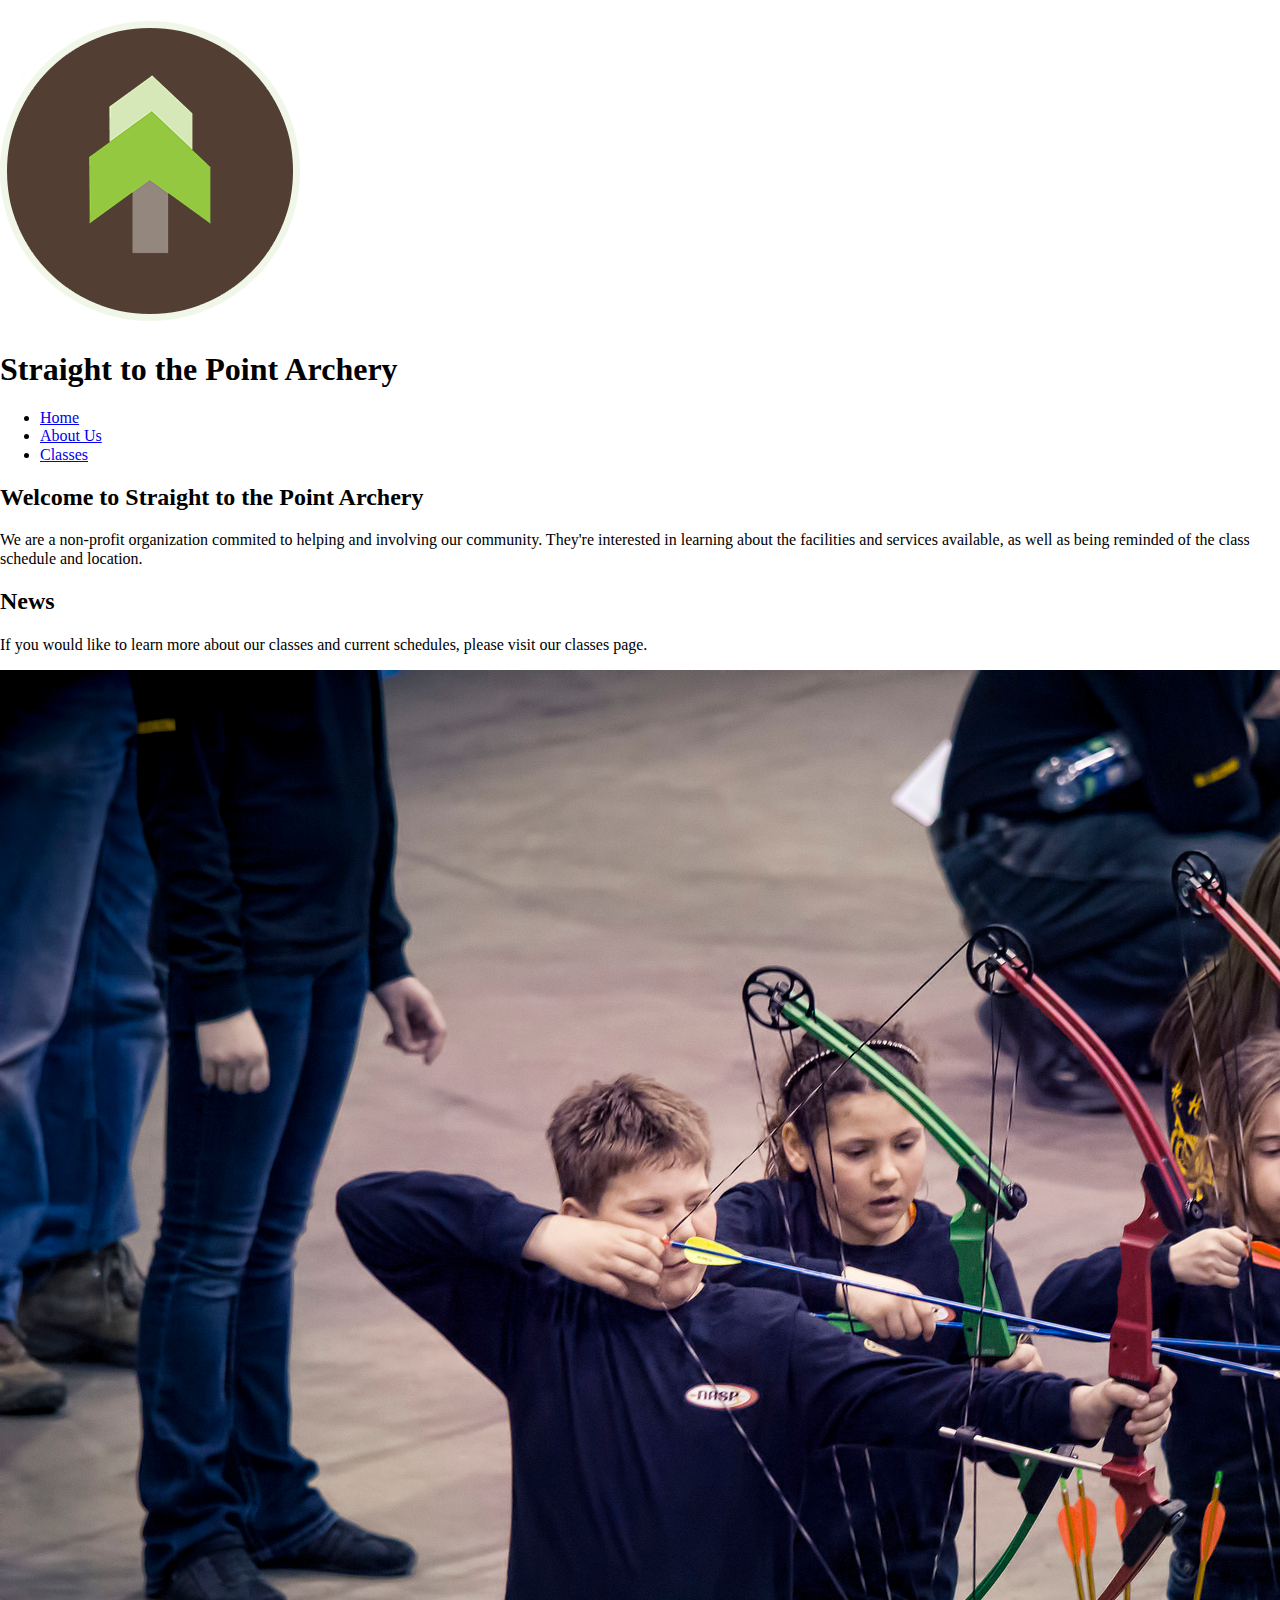
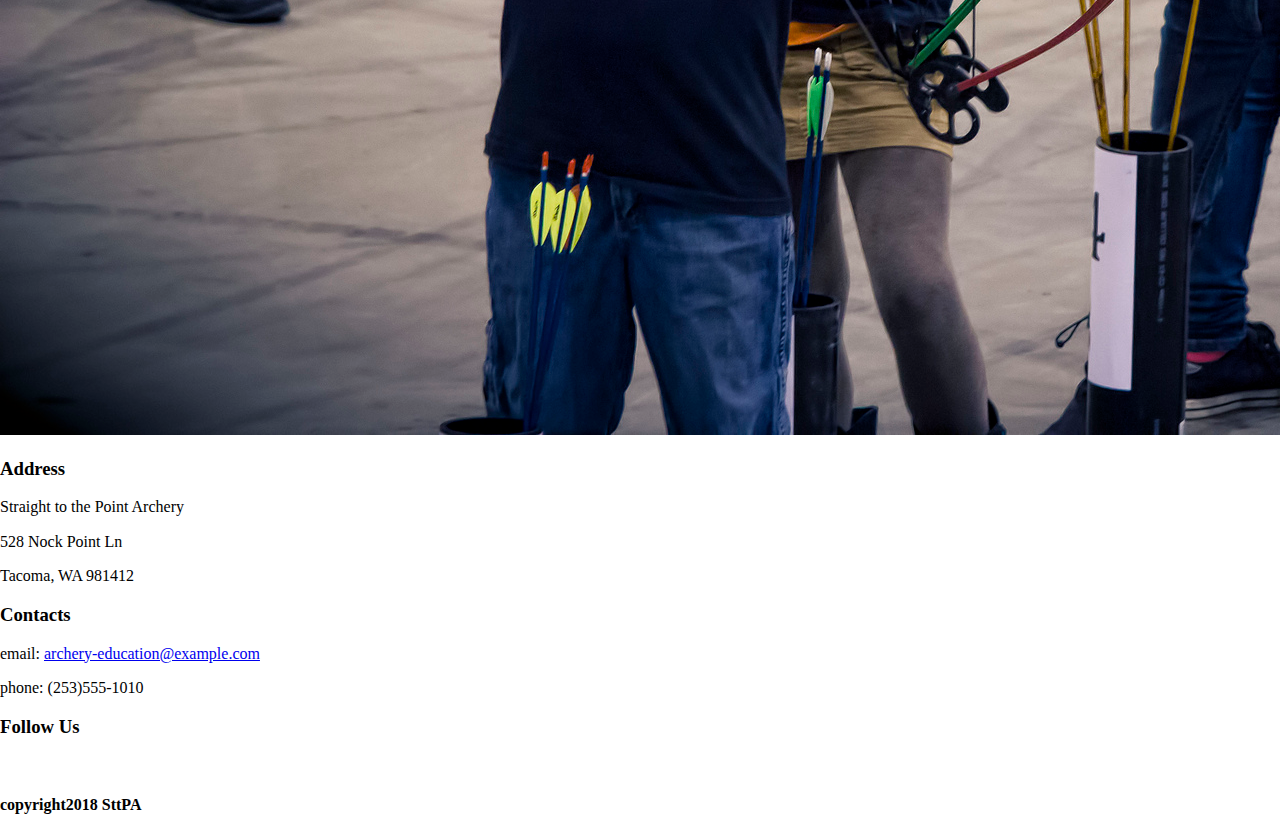
==== index.html @ 83cccd44 "Final Project" ====
<!doctype html>
<html lang="en">
	<head>
		<meta charset="UTF-8">
		<meta name="description" content="Final Project">
		<meta name="keywords" content="HTML, CSS, Archery, Non-profit organization, Non profit, organization, activities, after school activities, Fitness, Bow and Arrow, Bow, Arrows, Mastery, Archer, Class, Not for profit, lessons">
		<meta name="author" content="Archie Pape-Valdez">
		<meta name="viewport" content="width-device-width, initial-scale=1, maximum-width=1">
		<link href="https://fonts.googleapis.com/css?family=Cabin+Condensed" rel="stylesheet">
		<link rel="stylesheet" type="text/css" href="./styles/normalize.css">
		<link rel="stylesheet" type="text/css" href="./styles/index.css">
	
		<title>Straight to the Point Archery</title>
	</head>
	
	<body>
		<header class="header">
			<section class="header-flex-left">
					<h1>
						<a href="index.html"><img src="./images/logo.png" alt="Sthp Logo"></a>
						<span class="line-bg1">&nbsp;</span>
						<span class="line-bg2">&nbsp;</span>
					</h1>
					<h1 class="header-title">Straight to the Point Archery</h1>
			</section>
		</header>	
		
		<nav>
			<ul class="flex-nav">
				<li><a href="index.html">Home</a></li>
				<li><a href="aboutus.html">About Us</a></li>
				<li><a href="classes.html">Classes</a></li>
			</ul>
		</nav>
		
		<section class="introduction">
			<article class="left-items">
				<h2>Welcome to Straight to the Point Archery</h2>
					<p>We are a non-profit organization commited to helping and involving our community. They're interested in learning about the facilities and services available, as well as being reminded of the class schedule and location.</p>
				<h2 class="news">News</h2>
					<p>If you would like to learn more about our classes and current schedules, please visit our classes page.</p>
					<p><img class="class1-pic" src="images/class1.jpg" alt="Kids Archery"></p>
			</article>
			
			<article class="mid-items">
					<span class="map"></span>
			</article>	
			
			<aside class="right-items">
				<h3>Address</h3>
					<p>Straight to the Point Archery</p>
					<p>528 Nock Point Ln</p>
					<p>Tacoma, WA 981412</p>
				<h3>Contacts</h3>
				<p>email: <a href="#">archery-education@example.com</a></p>
					<p>phone: (253)555-1010</p>
				<h3>Follow Us</h3>
			</aside>
		</section>
	
		<footer class="flex-footer">
			<span class="line-footer">&nbsp;</span>
			<h4>copyright2018 SttPA</h4>
		</footer>
		
		
	</body>
</html>
---- styles/index.css ----
/* CSS Document 16px=1rem */
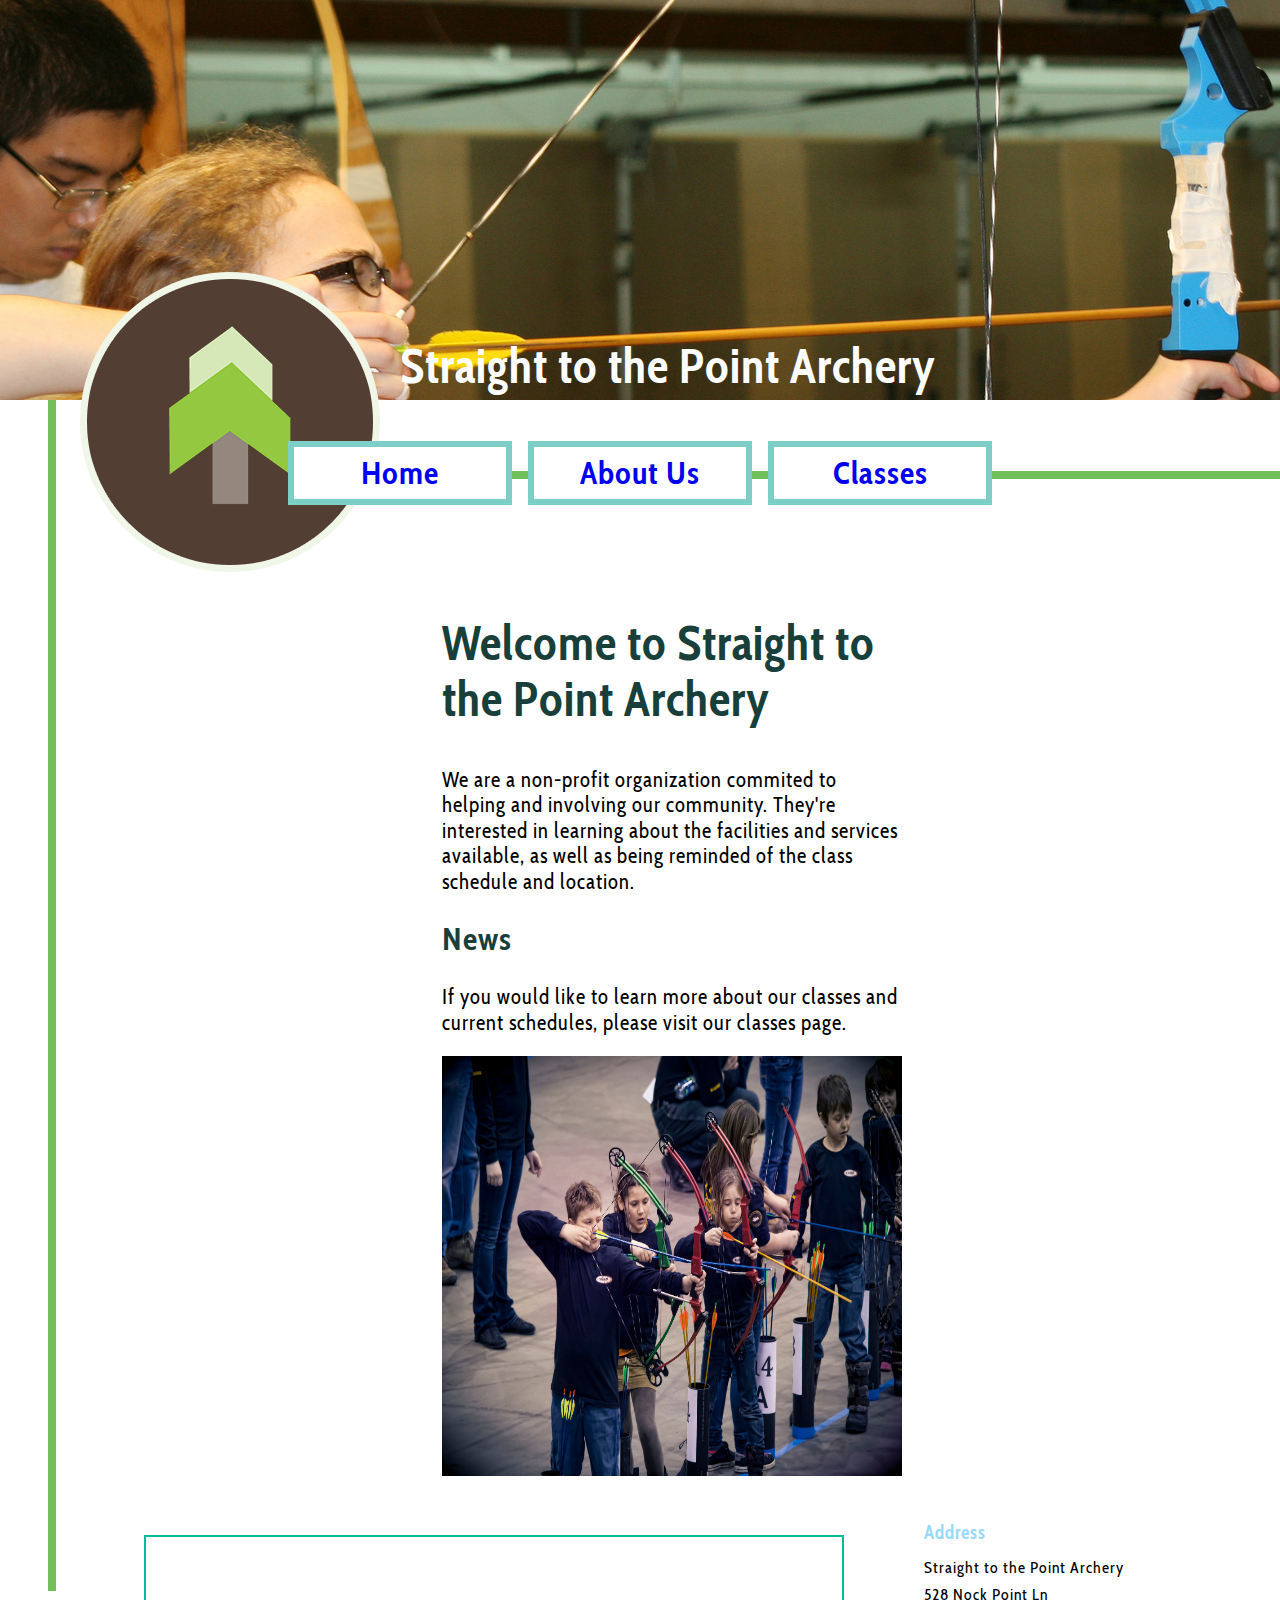
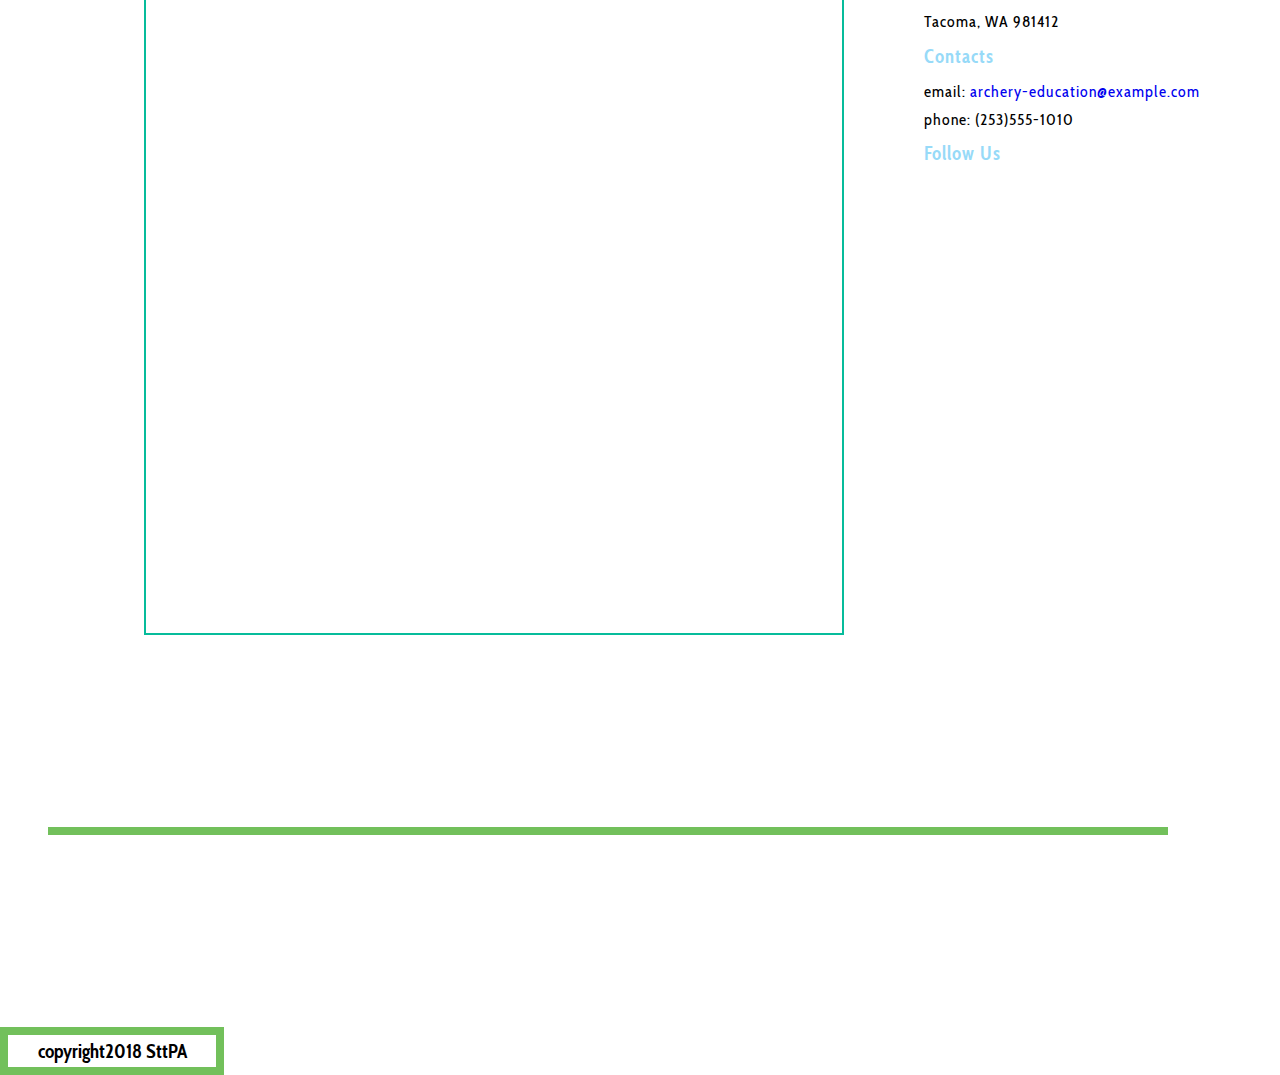
==== commit ae1f72d3: "map added" ====
--- a/index.html
+++ b/index.html
@@ -42,9 +42,11 @@
 					<p><img class="class1-pic" src="images/class1.jpg" alt="Kids Archery"></p>
 			</article>
 			
-			<article class="mid-items">
-					<span class="map"></span>
-			</article>	
+			<section class="mid-items">
+				<article class="mapWrapper">
+					 <iframe src="https://www.google.com/maps/embed?pb=!1m18!1m12!1m3!1d2680.2364334910108!2d-122.32920748423813!3d47.79625237919771!2m3!1f0!2f0!3f0!3m2!1i1024!2i768!4f13.1!3m3!1m2!1s0x54901aa15e85d991%3A0x2b6aa1315a8d11cf!2sThe+Nock+Point!5e0!3m2!1sen!2sus!4v1511898402344" allowfullscreen></iframe>	
+			</article>
+			</section>
 			
 			<aside class="right-items">
 				<h3>Address</h3>
--- a/styles/index.css
+++ b/styles/index.css
@@ -1 +1,182 @@
-/* CSS Document 16px=1rem */+/* CSS document 16px=1rem */
+* {
+	 margin: 0, auto;
+	 padding: 0;
+	 box-sizing: border-box;
+	 list-style-type: none;
+	 text-decoration: none;
+	 font-family: 'Cabin Condensed', sans-serif;
+	}
+
+img {
+		 max-width: 100%;
+		 height: auto;
+		}
+
+.header {
+				 background-color: #72C05B;
+				 background-image: url(../images/class2b.jpg);
+				 background-repeat: no-repeat;
+				 background-attachment: fixed;
+				 background-position: top;
+				 width: 100%;
+				 height: 25rem;
+				 top: 0;
+				 display: inline-flex;
+				}
+
+.header-flex-left {
+									 display: flex;
+							     flex-flow: row wrap;
+									 color: #ffffff;
+									 font-size: 1.5rem;
+									 padding: 15rem 0 0 5rem;
+						 			}
+
+.header-title {
+							 letter-spacing: 1px;
+							 position: absolute;
+							 margin: 6.2rem 0 0 20rem;
+							}
+
+.line-bg1 {
+					 float: left;
+					 width: 8px;
+					 height: 24.8em;
+					 margin: 8rem 0 0 -2rem;
+					 background-color: #72C05B;
+					}
+
+.line-bg2 {
+					 float: right;
+					 position: relative;
+					 width: 50em;
+					 height: 8px;
+					 margin: -7rem 0 0 1rem;
+					 background-color: #72C05B;
+					 z-index: -1;
+					}
+
+.flex-nav {
+					 display: flex;
+					 flex-flow: row wrap;
+					 margin-top: -9rem;
+					 justify-content: center;
+					}
+
+.flex-nav > li { 
+								margin: 8px;
+								padding: 8px;
+								background-color: white;
+								border: 6px solid #7ECEC8;
+								width: 14rem;
+								height: 4rem;
+								font-size: 2rem;
+								font-weight: 850;
+								letter-spacing: 1px;
+								color: #7ECEC8;
+								text-align: center;
+							 }
+a:active {
+					background-color: #A9EDE6;
+					width: 14rem;
+					height: 5rem;
+				 }
+
+/* Mid Contents */
+.introduction {
+							 display: flex;
+							 flex-flow: row wrap;
+							 justify-content: space-evenly;
+							 padding: 3rem 2rem 0 6rem;
+						 }
+
+.left-items {
+						 width: 40%;
+						 font-size: 2rem;
+						 letter-spacing: 1px;
+						}
+
+.mid-items {
+						float: right;
+						width: 700px;
+						height: 700px;
+						margin-left: 2rem;
+					 }
+
+.mapWrapper {
+ 						 padding-bottom: 10%;
+ 						 padding-top: 2em;
+						}
+
+.mapWrapper iframe {
+ 										top: 0;
+ 										left: 10%;
+ 										width: 100%;
+ 										height: 700px;
+ 										border: solid 2px #06BC9B;
+									}
+
+.right-items {
+							font-size: 1rem;
+							letter-spacing: 1px;
+							margin: 0 2rem 0 4rem;
+							clear: both;
+						 }
+
+.news {
+			 font-size: 2rem;
+			 letter-spacing: 1px;
+			 color: #193F3B;
+			}
+
+h2 {
+		color: #193F3B;
+	 }
+
+h3 { 
+		font-weight: 700;
+		color: #97DAF8;
+	 }
+
+article p {
+					 font-size: 1.3rem;
+					 line-height: 1.6rem;
+					}
+
+.class1-pic {
+						 width: 720px;
+						 height: 420px;
+						 background-size: contain;
+						}
+
+aside p {
+				 line-height: 0.7rem;
+				}
+
+/* Footer Content */
+.flex-footer {
+						 	display: flex;
+							flex-flow: row wrap;
+							justify-content: flex-start;
+						 }
+
+.line-footer {
+					 		width: 70em;
+					 		height: 8px;
+					 		margin: 14rem 0 0 3rem;
+					 		background-color: #72C05B;
+					 		background-size: 100%;
+					 		z-index: 1;
+						 }
+
+h4 {
+		background-color: #ffffff;
+		border: 8px solid #72C05B;
+		width: 14rem;
+		height: 3rem;
+		font-size: 1.2rem;
+		text-align: center;
+		margin: 12rem 0 0 0;
+		padding: 0.3rem;
+	 }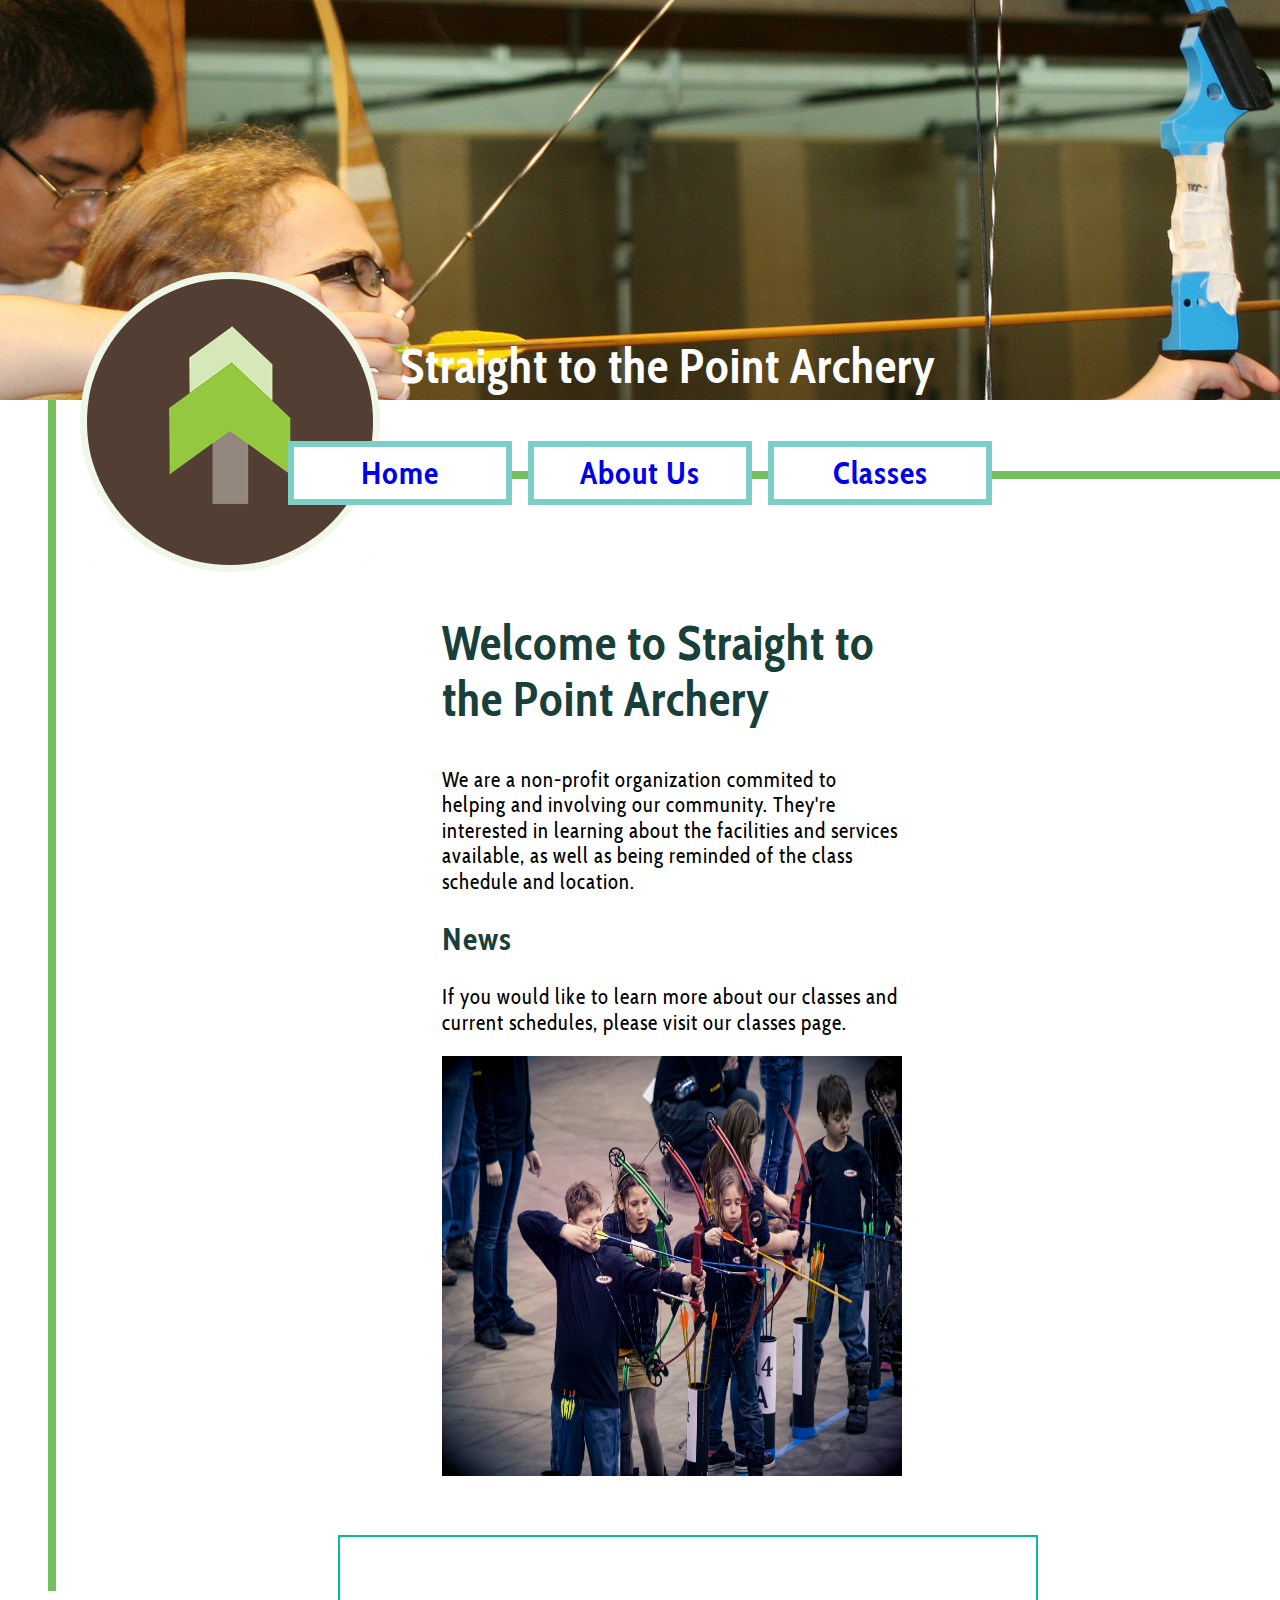
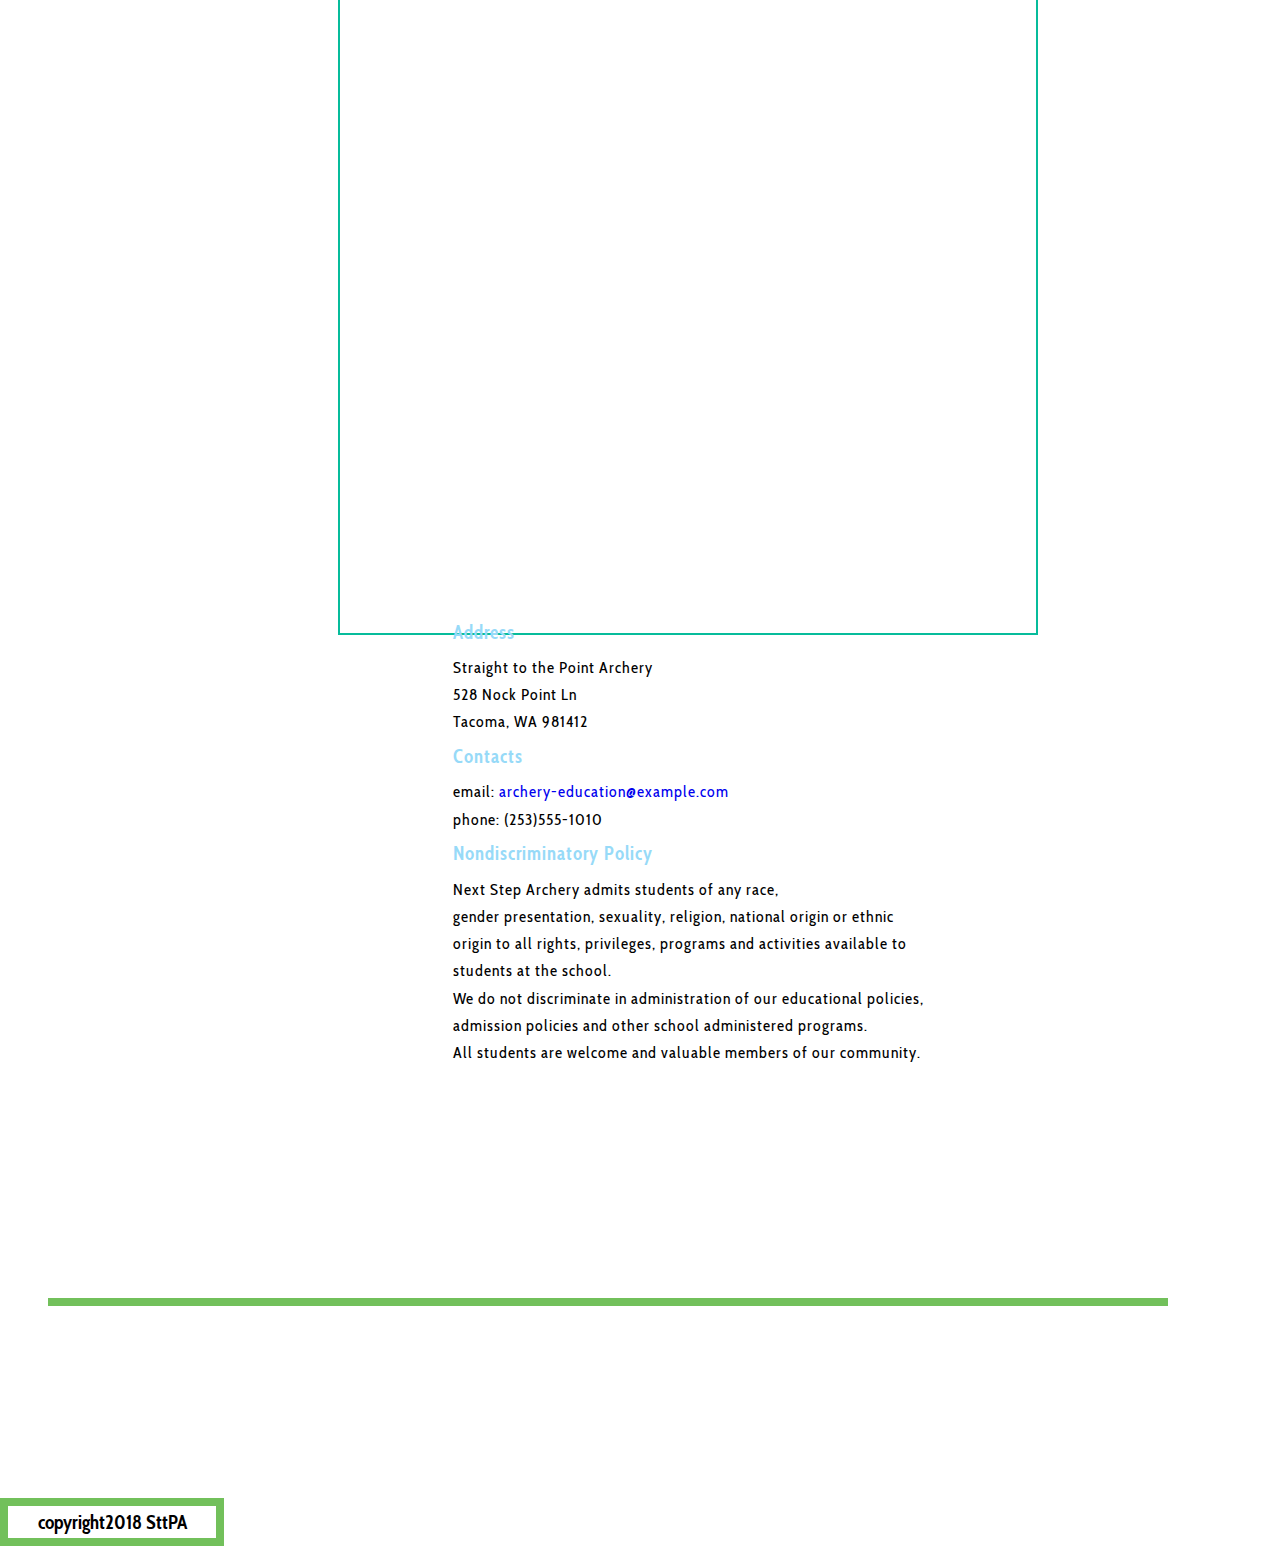
==== commit 57148117: "html update" ====
--- a/index.html
+++ b/index.html
@@ -56,7 +56,13 @@
 				<h3>Contacts</h3>
 				<p>email: <a href="#">archery-education@example.com</a></p>
 					<p>phone: (253)555-1010</p>
-				<h3>Follow Us</h3>
+				<h3>Nondiscriminatory Policy</h3>
+					<p>Next Step Archery admits students of any race,</p> 
+					<p>gender presentation, sexuality, religion, national origin or ethnic</p> 
+					<p>origin to all rights, privileges, programs and activities available to</p>
+					<p>students at the school.</p> 
+					<p>We do not discriminate in administration of our educational policies,</p> 
+					<p>admission policies and other school administered programs.</p> <p>All students are welcome and valuable members of our community.</p>
 			</aside>
 		</section>
 	
--- a/styles/index.css
+++ b/styles/index.css
@@ -1,182 +1,182 @@
-/* CSS document 16px=1rem */
-* {
-	 margin: 0, auto;
-	 padding: 0;
-	 box-sizing: border-box;
-	 list-style-type: none;
-	 text-decoration: none;
-	 font-family: 'Cabin Condensed', sans-serif;
-	}
-
-img {
-		 max-width: 100%;
-		 height: auto;
-		}
-
-.header {
-				 background-color: #72C05B;
-				 background-image: url(../images/class2b.jpg);
-				 background-repeat: no-repeat;
-				 background-attachment: fixed;
-				 background-position: top;
-				 width: 100%;
-				 height: 25rem;
-				 top: 0;
-				 display: inline-flex;
-				}
-
-.header-flex-left {
-									 display: flex;
-							     flex-flow: row wrap;
-									 color: #ffffff;
-									 font-size: 1.5rem;
-									 padding: 15rem 0 0 5rem;
-						 			}
-
-.header-title {
-							 letter-spacing: 1px;
-							 position: absolute;
-							 margin: 6.2rem 0 0 20rem;
-							}
-
-.line-bg1 {
-					 float: left;
-					 width: 8px;
-					 height: 24.8em;
-					 margin: 8rem 0 0 -2rem;
-					 background-color: #72C05B;
-					}
-
-.line-bg2 {
-					 float: right;
-					 position: relative;
-					 width: 50em;
-					 height: 8px;
-					 margin: -7rem 0 0 1rem;
-					 background-color: #72C05B;
-					 z-index: -1;
-					}
-
-.flex-nav {
-					 display: flex;
-					 flex-flow: row wrap;
-					 margin-top: -9rem;
-					 justify-content: center;
-					}
-
-.flex-nav > li { 
-								margin: 8px;
-								padding: 8px;
-								background-color: white;
-								border: 6px solid #7ECEC8;
-								width: 14rem;
-								height: 4rem;
-								font-size: 2rem;
-								font-weight: 850;
-								letter-spacing: 1px;
-								color: #7ECEC8;
-								text-align: center;
-							 }
-a:active {
-					background-color: #A9EDE6;
-					width: 14rem;
-					height: 5rem;
-				 }
-
-/* Mid Contents */
-.introduction {
-							 display: flex;
-							 flex-flow: row wrap;
-							 justify-content: space-evenly;
-							 padding: 3rem 2rem 0 6rem;
-						 }
-
-.left-items {
-						 width: 40%;
-						 font-size: 2rem;
-						 letter-spacing: 1px;
-						}
-
-.mid-items {
-						float: right;
-						width: 700px;
-						height: 700px;
-						margin-left: 2rem;
-					 }
-
-.mapWrapper {
- 						 padding-bottom: 10%;
- 						 padding-top: 2em;
-						}
-
-.mapWrapper iframe {
- 										top: 0;
- 										left: 10%;
- 										width: 100%;
- 										height: 700px;
- 										border: solid 2px #06BC9B;
-									}
-
-.right-items {
-							font-size: 1rem;
-							letter-spacing: 1px;
-							margin: 0 2rem 0 4rem;
-							clear: both;
-						 }
-
-.news {
-			 font-size: 2rem;
-			 letter-spacing: 1px;
-			 color: #193F3B;
-			}
-
-h2 {
-		color: #193F3B;
-	 }
-
-h3 { 
-		font-weight: 700;
-		color: #97DAF8;
-	 }
-
-article p {
-					 font-size: 1.3rem;
-					 line-height: 1.6rem;
-					}
-
-.class1-pic {
-						 width: 720px;
-						 height: 420px;
-						 background-size: contain;
-						}
-
-aside p {
-				 line-height: 0.7rem;
-				}
-
-/* Footer Content */
-.flex-footer {
-						 	display: flex;
-							flex-flow: row wrap;
-							justify-content: flex-start;
-						 }
-
-.line-footer {
-					 		width: 70em;
-					 		height: 8px;
-					 		margin: 14rem 0 0 3rem;
-					 		background-color: #72C05B;
-					 		background-size: 100%;
-					 		z-index: 1;
-						 }
-
-h4 {
-		background-color: #ffffff;
-		border: 8px solid #72C05B;
-		width: 14rem;
-		height: 3rem;
-		font-size: 1.2rem;
-		text-align: center;
-		margin: 12rem 0 0 0;
-		padding: 0.3rem;
+/* CSS document 16px=1rem */
+* {
+	 margin: 0, auto;
+	 padding: 0;
+	 box-sizing: border-box;
+	 list-style-type: none;
+	 text-decoration: none;
+	 font-family: 'Cabin Condensed', sans-serif;
+	}
+
+img {
+		 max-width: 100%;
+		 height: auto;
+		}
+
+.header {
+				 background-color: #72C05B;
+				 background-image: url(../images/class2b.jpg);
+				 background-repeat: no-repeat;
+				 background-attachment: fixed;
+				 background-position: top;
+				 width: 100%;
+				 height: 25rem;
+				 top: 0;
+				 display: inline-flex;
+				}
+
+.header-flex-left {
+									 display: flex;
+							     flex-flow: row wrap;
+									 color: #ffffff;
+									 font-size: 1.5rem;
+									 padding: 15rem 0 0 5rem;
+						 			}
+
+.header-title {
+							 letter-spacing: 1px;
+							 position: absolute;
+							 margin: 6.2rem 0 0 20rem;
+							}
+
+.line-bg1 {
+					 float: left;
+					 width: 8px;
+					 height: 24.8em;
+					 margin: 8rem 0 0 -2rem;
+					 background-color: #72C05B;
+					}
+
+.line-bg2 {
+					 float: right;
+					 position: relative;
+					 width: 50em;
+					 height: 8px;
+					 margin: -7rem 0 0 1rem;
+					 background-color: #72C05B;
+					 z-index: -1;
+					}
+
+.flex-nav {
+					 display: flex;
+					 flex-flow: row wrap;
+					 margin-top: -9rem;
+					 justify-content: center;
+					}
+
+.flex-nav > li { 
+								margin: 8px;
+								padding: 8px;
+								background-color: white;
+								border: 6px solid #7ECEC8;
+								width: 14rem;
+								height: 4rem;
+								font-size: 2rem;
+								font-weight: 850;
+								letter-spacing: 1px;
+								color: #7ECEC8;
+								text-align: center;
+							 }
+a:active {
+					background-color: #A9EDE6;
+					width: 14rem;
+					height: 5rem;
+				 }
+
+/* Mid Contents */
+.introduction {
+							 display: flex;
+							 flex-flow: row wrap;
+							 justify-content: space-evenly;
+							 padding: 3rem 2rem 0 6rem;
+						 }
+
+.left-items {
+						 width: 40%;
+						 font-size: 2rem;
+						 letter-spacing: 1px;
+						}
+
+.mid-items {
+						float: right;
+						width: 700px;
+						height: 700px;
+						margin-left: 2rem;
+					 }
+
+.mapWrapper {
+ 						 padding-bottom: 10%;
+ 						 padding-top: 2em;
+						}
+
+.mapWrapper iframe {
+ 										top: 0;
+ 										left: 10%;
+ 										width: 100%;
+ 										height: 700px;
+ 										border: solid 2px #06BC9B;
+									}
+
+.right-items {
+							font-size: 1rem;
+							letter-spacing: 1px;
+							margin: 0 2rem 0 4rem;
+							clear: both;
+						 }
+
+.news {
+			 font-size: 2rem;
+			 letter-spacing: 1px;
+			 color: #193F3B;
+			}
+
+h2 {
+		color: #193F3B;
+	 }
+
+h3 { 
+		font-weight: 700;
+		color: #97DAF8;
+	 }
+
+article p {
+					 font-size: 1.3rem;
+					 line-height: 1.6rem;
+					}
+
+.class1-pic {
+						 width: 720px;
+						 height: 420px;
+						 background-size: contain;
+						}
+
+aside p {
+				 line-height: 0.7rem;
+				}
+
+/* Footer Content */
+.flex-footer {
+						 	display: flex;
+							flex-flow: row wrap;
+							justify-content: flex-start;
+						 }
+
+.line-footer {
+					 		width: 70em;
+					 		height: 8px;
+					 		margin: 14rem 0 0 3rem;
+					 		background-color: #72C05B;
+					 		background-size: 100%;
+					 		z-index: 1;
+						 }
+
+h4 {
+		background-color: #ffffff;
+		border: 8px solid #72C05B;
+		width: 14rem;
+		height: 3rem;
+		font-size: 1.2rem;
+		text-align: center;
+		margin: 12rem 0 0 0;
+		padding: 0.3rem;
 	 }